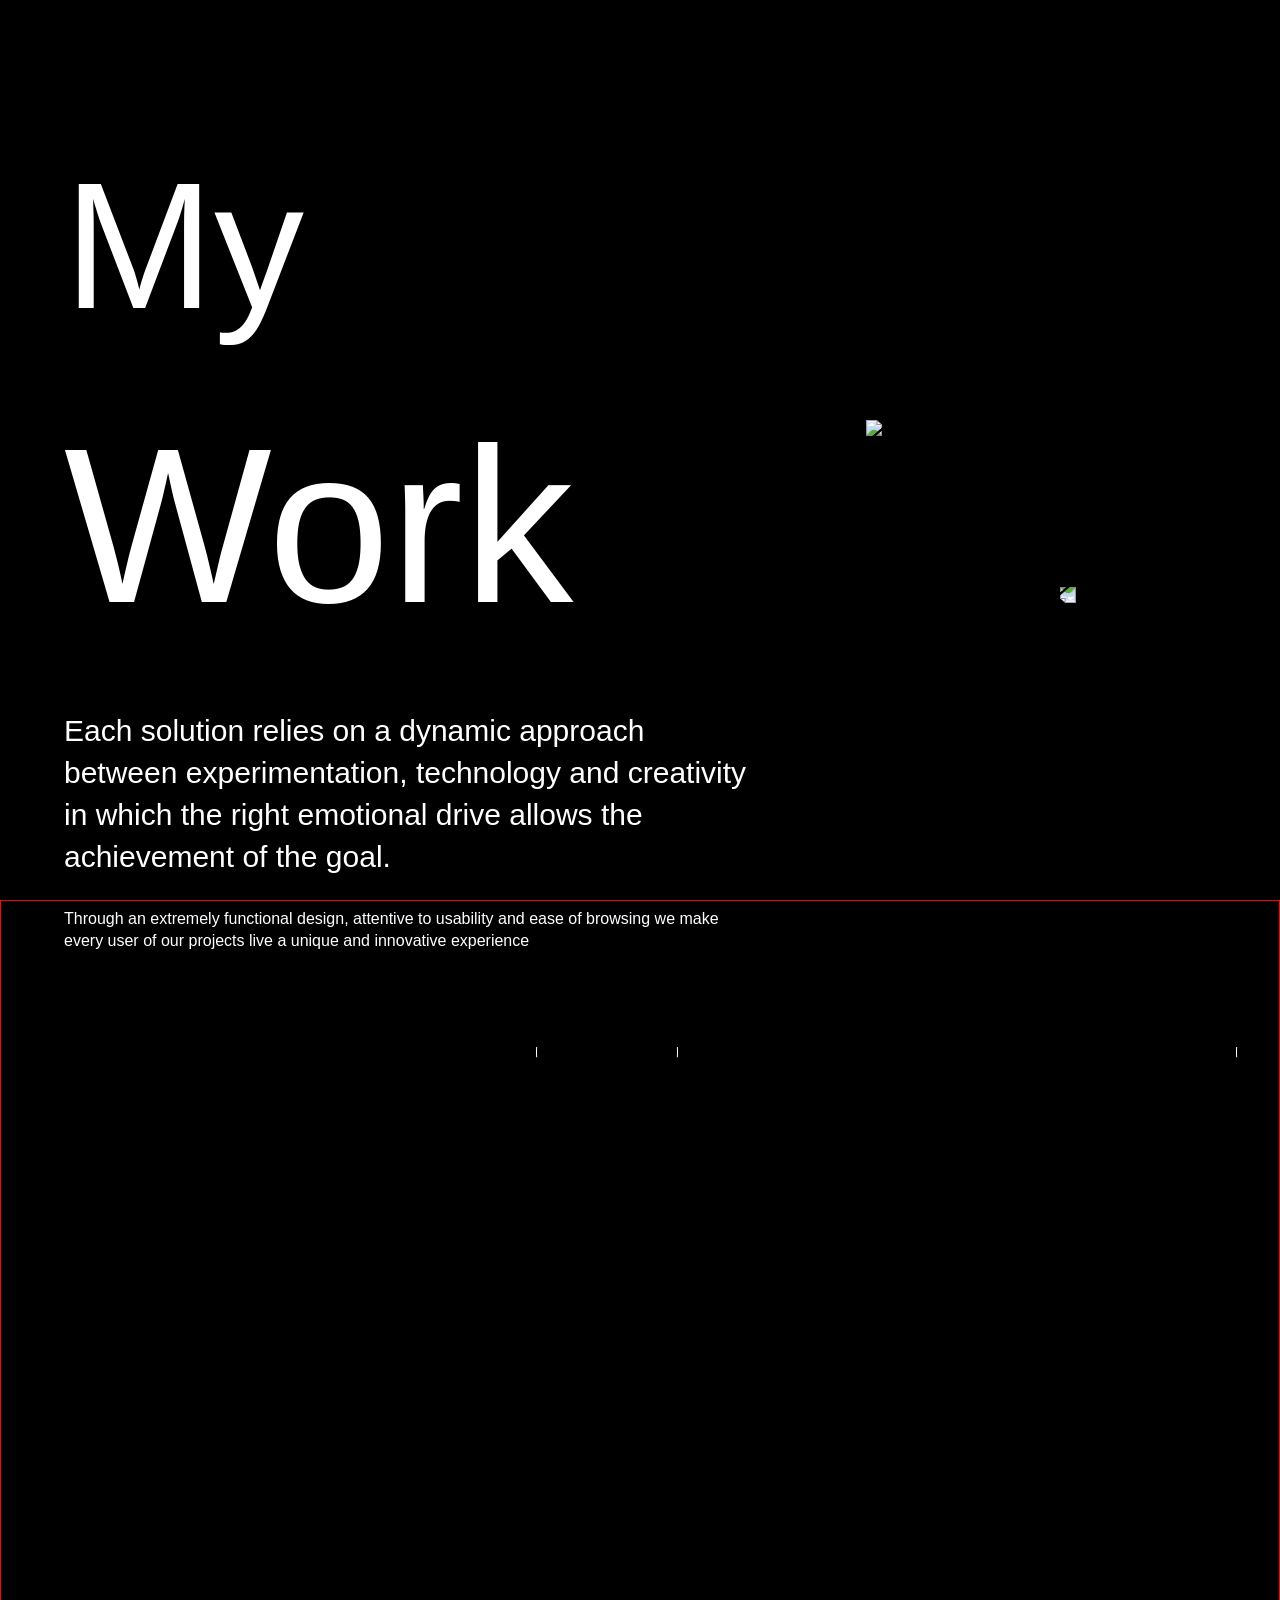
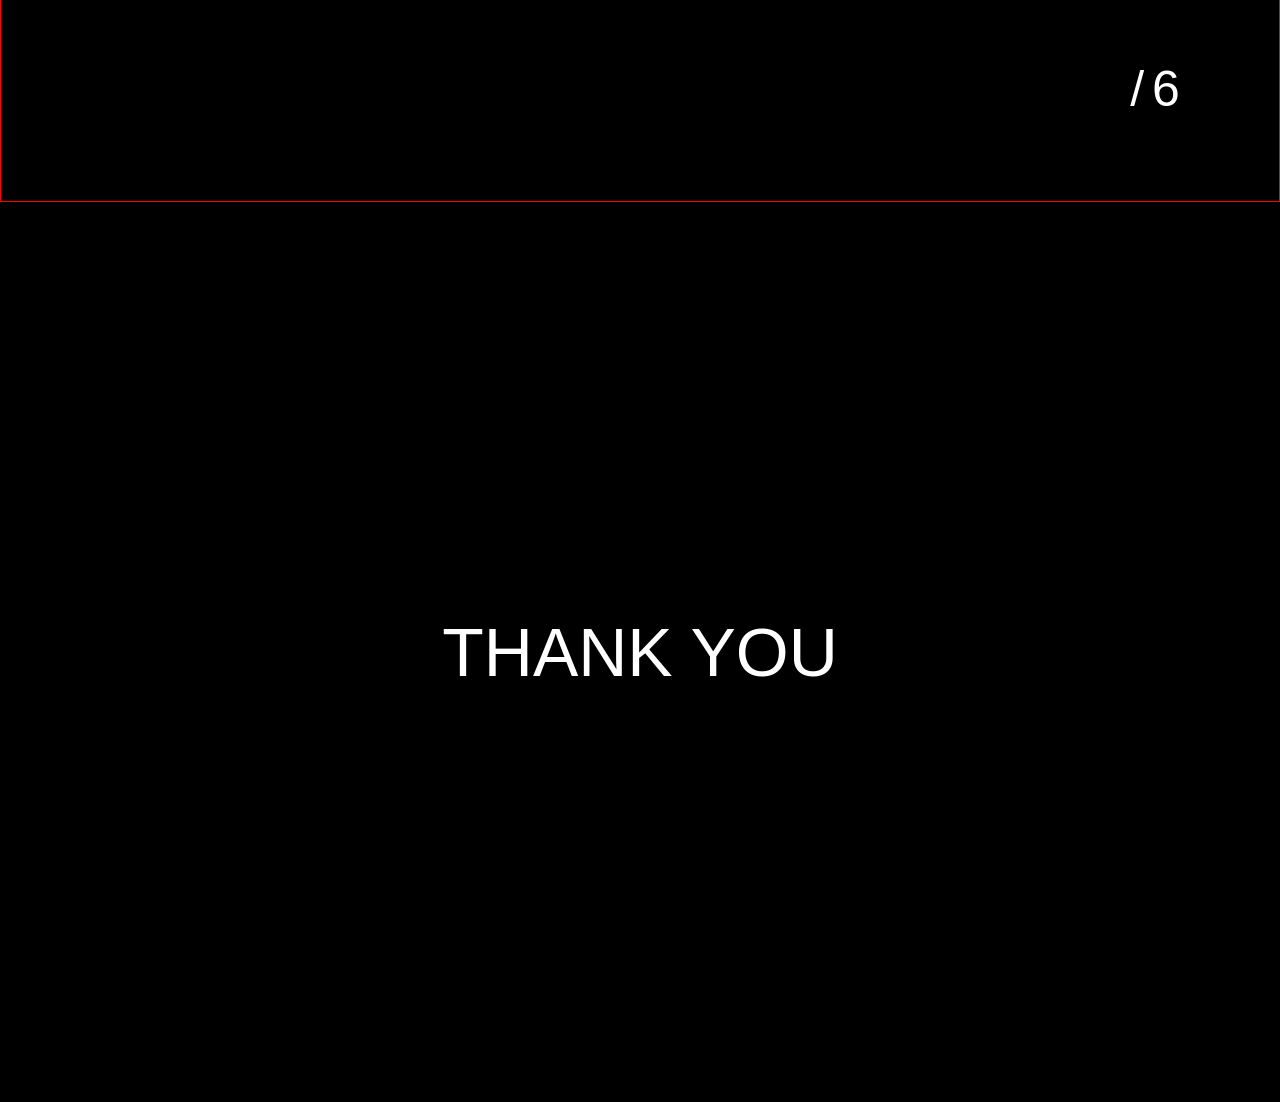
==== Step01_GSAP5 (1).html @ 1fb3a147 "수정 및 반응형" ====
<!DOCTYPE html>
<html lang="en">
<head>
    <meta charset="UTF-8">
    <meta name="viewport" content="width=device-width, initial-scale=1.0">
    <title>Step01_GSAP5.html</title>
    <link rel="stylesheet" href="css/reset.css">
    <style>
        body {font-family:'Noto Sans KR', sans-serif;font-size:16px;line-height:1.6;margin:0;}
        .wrap { position:relative; margin:0 auto; overflow:hidden; background: #000;color:#fff;}
        .visual {padding-top:150px;height:100vh;box-sizing: border-box;}
        .visual .inner {width:70%;margin:0 auto;display:flex;justify-content: space-between;}
        .visual .inner .textBox {width:60%;line-height: 1.4;}
        .visual .inner .textBox .title {font-size:180px;}
        .visual .inner .textBox .title .en2 {font-size:220px}
        .visual .inner .textBox .subTitle {font-size:30px;margin:30px 0;}
        .visual .inner .aniBox {width:350px;height:350px;position:relative;margin-top: 300px;}
        .visual .inner .aniBox img {width:100%;position: absolute;display: inline-block;}
        .visual .inner .aniBox img.spin {left:0;top:0;animation-name:spin;animation-duration: 10s;animation-timing-function: linear;animation-iteration-count: infinite;}

        @keyframes spin {
            0% {transform: rotate(0deg);}
            100% {transform: rotate(360deg);}
        }
        .visual .inner .aniBox img.arrow {left:50%;top:50%;transform: translate(-50%,-50%) rotate(180deg);width:20%;}

        .visual.motion .inner .textBox {transform: translate3d(0, 0, 0);}
        .visual.motion .inner .textBox p {animation-name:textAni3;animation-duration: 1s;}
        @keyframes textAni3{
            0% {opacity:0;}
            40% {opacity:0;transform: translate3d(0,50px,0);}
        }

        .work {height:100vh;border:1px solid red;position: relative;}
        .work ul {display: flex;padding:3% 30%;box-sizing: border-box;}
        .work ul li {width:700px;padding:100px;box-sizing: border-box;flex-shrink: 0 !important;} 
        /* padding:100px; -> li 마다 마진이 아닌 패딩으로 간격을 준 이유는 가로스크롤 길이가 li의 높이만 인식해서
        안쪽여백인 패딩은 포함이 되도 바깥여백인 마진은 포함이 안된다.
        만약 마진으로 li의 간격을 띄어준다면 중간에 리스트가 잘린 상태로 스크롤이 끝나버린다.
        
        가로스크롤 때문에 padding -> margin으로 주면 li 길이에 포함되지 않아 list가 짤림 */
        .work ul li a {display:block;width:100%;position: relative;}
        .work ul li a .imgBox {position: relative;}
        .work ul li a .imgBox img {width:100%;}
        .work ul li a .textBox {position: absolute;left:0;bottom: 10%;text-shadow: 2px 2px 10px rgba(0,0,0,0.3);}
        .work ul li a .textBox .title { font-size:60px;}
        .work ul li a .textBox .text { font-size:20px;padding-left: 5px;}

        .work ul li a .imgBox:before {content: '';width:140px;height: 140px;border-radius: 100%;border: 1px solid #fff;background: url(img/readMore2.png) no-repeat center/30px;position: absolute;left: 50%;top: 50%;transform: translate(-50%,-50%) rotate(45deg);z-index: 2;transition: all .3s;}
        .work ul li a .imgBox:after {content: '';width: 0%;height: 0%;border-radius: 100%;background: #fff url(img/readMore3.png) no-repeat center/130px;position: absolute;top: 50%;left: 50%;transform: translate(-50%,-50%);z-index: 1;animation-name:spin2;animation-duration: 10s;animation-timing-function: linear;animation-iteration-count: infinite;}
        .work ul li a .imgBox:hover img {filter: brightness(50%); transition: .3s;}
        .work ul li a .imgBox:hover::before {opacity: 1;}
        .work ul li a .imgBox:hover::after {opacity: 1;width: 140px;height: 140px;}

        @keyframes spin2 {
            0% {transform: translate(-50%,-50%) rotate(0deg);}
            100% {transform: translate(-50%,-50%) rotate(360deg);}
        }

        .work ul li a .imgBox {clip-path:inset(30%);}
        .work ul li a .textBox {opacity: 0;}

        .work .counter {position: absolute;font-size:50px;right:8%;bottom: 8%;letter-spacing: -3px;color:#fff;}
        .work .counter .now {font-size: 42px;}
        .work ul li a .num {width: 100%;}

        .con03 {width: 100%;height: 100vh;display: flex;justify-content: center;align-items: center;}
        .con03 h2 {font-size:68px;color:#fff;text-transform: uppercase;}


        @media screen and (max-width:1300px) {
            .visual {padding-top:120px;}
            .visual .inner {width:90%;}
            .visual .inner .textBox {transform: translate(0,0);}

            .work ul {padding:3% 20%;}
        }

        @media screen and (max-width:1024px) {
            .visual .inner .textBox {width: 50%;}
            .visual .inner .textBox .title {font-size:20vw;}
            .visual .inner .textBox .title .en2 {font-size:23vw;}
            .visual .inner .aniBox {bottom:10%;}
            .work { height:auto;}
            .work ul {padding:0% 5%;justify-content:space-between;flex-wrap:wrap;}
            .work ul li {padding:0;width:45%;margin-top:150px;}
            .work ul li:nth-child(2n) {margin-top:0;}
            .work ul li a .imgBox {clip-path: none;}
            .work ul li a .textBox {opacity:1;position:static;}
            .work ul li a .textBox .title {font-size: 35px;}
            .work ul li a .textBox .text {font-size:16px;}
            .work ul li a .imgBox:before, .work ul li a .imgBox:after {display:none}
            .work ul li a:hover .imgBox img {filter: brightness(100%);}
        }

        @media screen and (max-width:800px) {
            .visual .inner .textBox .title .en2 {margin-left: -25px;}
            .visual .inner .textBox .subTitle {font-size:25px;margin:0 0 30px;}
            .visual .inner .textBox {padding-left:5px;}
            .visual .inner .textBox .text {width:50%;}
            .visual .inner .aniBox {width:300px;height: 300px;margin-top: 460px;bottom: -20%;}
            .work ul li {width: 100%;margin-top: 0;margin-bottom: 30px;}
        }
    </style>
</head>
<body>
    <div class="wrap">
        <section class="visual en animate" data-animate="motion">
            <div class="inner">
                <div class="textBox">
                    <p class="title">My <span class="en2">Work</span></p>
                    <p class="subTitle">
                            Each solution relies on a dynamic approach between experimentation, technology and creativity in which
                        the right emotional drive allows the achievement of the goal.
                    </p>
                    <p class="text">
                        Through an extremely functional design, attentive to usability and ease of browsing we make every user 
                        of our projects live a unique and innovative experience  
                    </p>
                </div>
                <div class="aniBox">
                    <img src="/0322SAVE-main/images/나혼자 만레벨업.png" class="spin">
                    <img src="/0322SAVE-main/images/netmarble_positive.png" class="arrow">
                </div>
            </div>
        </section>
        <section class="work">
            <div class="counter en">
                <span class="now"></span>
                <span class="all en2">/ 6</span>
            </div>
            <ul>
                <li>
                    <a href="#">
                        <div class="num" data-text="1"></div>
                        <div class="imgBox">
                            <img src="/0322SAVE-main/images/레이븐2.jpeg">
                            
                        </div>
                        <div class="textBox">
                            <p class="title">Site name</p>
                            <p class="text en2">UI/UX Design, Web Publising</p>
                        </div>
                    </a>
                </li>
                <li>
                    <a href="#">
                        <div class="num" data-text="2"></div>
                        <div class="imgBox">
                            <img src="/0322SAVE-main/images/마구마구.png">
                            
                        </div>
                        <div class="textBox">
                            <p class="title">Site name</p>
                            <p class="text en2">UI/UX Design, Web Publising</p>
                        </div>
                    </a>
                </li>
                <li>
                    <a href="#">
                        <div class="num" data-text="3"></div>
                        <div class="imgBox">
                            <img src="/0322SAVE-main/images/레이븐2.jpeg">
                            
                        </div>
                        <div class="textBox">
                            <p class="title">Site name</p>
                            <p class="text en2">UI/UX Design, Web Publising</p>
                        </div>
                    </a>
                </li>
                <li>
                    <a href="#">
                        <div class="num" data-text="4"></div>
                        <div class="imgBox">
                            <img src="/0322SAVE-main/images/마구마구.png">
                            
                        </div>
                        <div class="textBox">
                            <p class="title">Site name</p>
                            <p class="text en2">UI/UX Design, Web Publising</p>
                        </div>
                    </a>
                </li>
                <li>
                    <a href="#">
                        <div class="num" data-text="5"></div>
                        <div class="imgBox">
                            <img src="/0322SAVE-main/images/레이븐2.jpeg">
                            
                        </div>
                        <div class="textBox">
                            <p class="title">Site name</p>
                            <p class="text en2">UI/UX Design, Web Publising</p>
                        </div>
                    </a>
                </li>
                <li>
                    <a href="#">
                        <div class="num" data-text="6"></div>
                        <div class="imgBox">
                            <img src="/0322SAVE-main/images/마구마구.png">
                            
                        </div>
                        <div class="textBox">
                            <p class="title">Site name</p>
                            <p class="text en2">UI/UX Design, Web Publising</p>
                        </div>
                    </a>
                </li>
            </ul>
        </section>
        <section class="con03">
            <h2>Thank you</h2>
        </section>
    </div>
    <script src="js/jquery-3.3.1.js"></script>
    <script src="js/scrolla.jquery.min.js"></script>
    <script src="https://cdnjs.cloudflare.com/ajax/libs/gsap/3.11.1/gsap.min.js"></script>
    <script src="https://cdnjs.cloudflare.com/ajax/libs/gsap/3.11.1/ScrollTrigger.min.js"></script>
    <script>
        $(function(){
            $('.animate').scrolla({
                mobile : true,
                once : false
            })

            gsap.registerPlugin(ScrollTrigger);

        ScrollTrigger.matchMedia({
            '(min-width:1024px)':function(){ // 반응형
                let list = gsap.utils.toArray('.work ul li');
                let scrollTween = gsap.to(list, {
                    xPercent: -100 * (list.length - 1), // 원래 리스트의 개수보다 1을 빼서 길이를 구한후에 가로로 이동
                    ease:'none',
                    scrollTrigger : {
                        trigger:'.work',
                        pin:true,
                        scrub:1,
                        start:'center center',
                        end:'300%', // 뷰포트 높이의 300% -> 숫자가 클수록 느려짐
                        //markers : true
                    }
                });

                gsap.utils.toArray('.imgBox').forEach(imgBox => {
                    gsap.timeline({
                        scrollTrigger : {
                            trigger : imgBox,
                            containerAnimation: scrollTween, // 가로스크롤에서 trigger시점을 잡아주는 필수 옵션 :: list의 길이를 구해서 가로로 이동하는 값과 .work의 영역을 가지는 scrollTween 
                            start : 'center right', // 가로스크롤 오른쪽이 bottom
                            end : 'center center',
                            scrub: true,
                            //markers:true
                        }
                    })
                    .to(imgBox, {'clip-path':'inset(0%)',ease:'none', duration:'1'},0);

                    gsap.timeline({
                        scrollTrigger : {
                            trigger : imgBox,
                            containerAnimation: scrollTween,
                            start : 'center center',
                            end : 'center left',
                            scrub: true,
                            //markers:true
                        }
                    })
                    .to(imgBox, {'clip-path':'inset(30%)',ease:'none', duration:'1'},0)

                });

                gsap.utils.toArray('.work ul li .textBox').forEach(textBox => {
                    gsap.timeline({
                        scrollTrigger : {
                            trigger : textBox,
                            containerAnimation: scrollTween, 
                            start : 'center 70%',
                            end : 'center 40%',
                            scrub: true,
                            //markers:true
                        }
                    })
                    .to(textBox, {'opacity':'1','x':'-100'},0);

                    gsap.timeline({
                        scrollTrigger : {
                            trigger : textBox,
                            containerAnimation: scrollTween,
                            start : 'center 30%',
                            end : 'center 20%',
                            scrub: true,
                            //markers:true
                        }
                    })
                    .to(textBox, {'opacity':'0'},0);

                    

                    gsap.utils.toArray('.num').forEach(function(text){
                        let num =text.getAttribute('data-text');
                        let counter = document.querySelector('.counter .now');

                        ScrollTrigger.create({
                            trigger:text,
                            start:'0% center',
                            end :'100% center',
                            scrub:true,
                            containerAnimation:scrollTween,
                            onEnter : self => {counter.innerText = num;console.log(self);}, //스크롤의 위치가 start를 지나 앞으로 이동할때 self : window 자신
                            onEnterBack : () => counter.innerText = num, //스크롤의 위치가 end를 지나 뒤로 이동할때 self : window 자신
                            // markers:true
                        })
                    })

                });



                
            }
        })


        });
        

        
    </script>
</body>
</html>
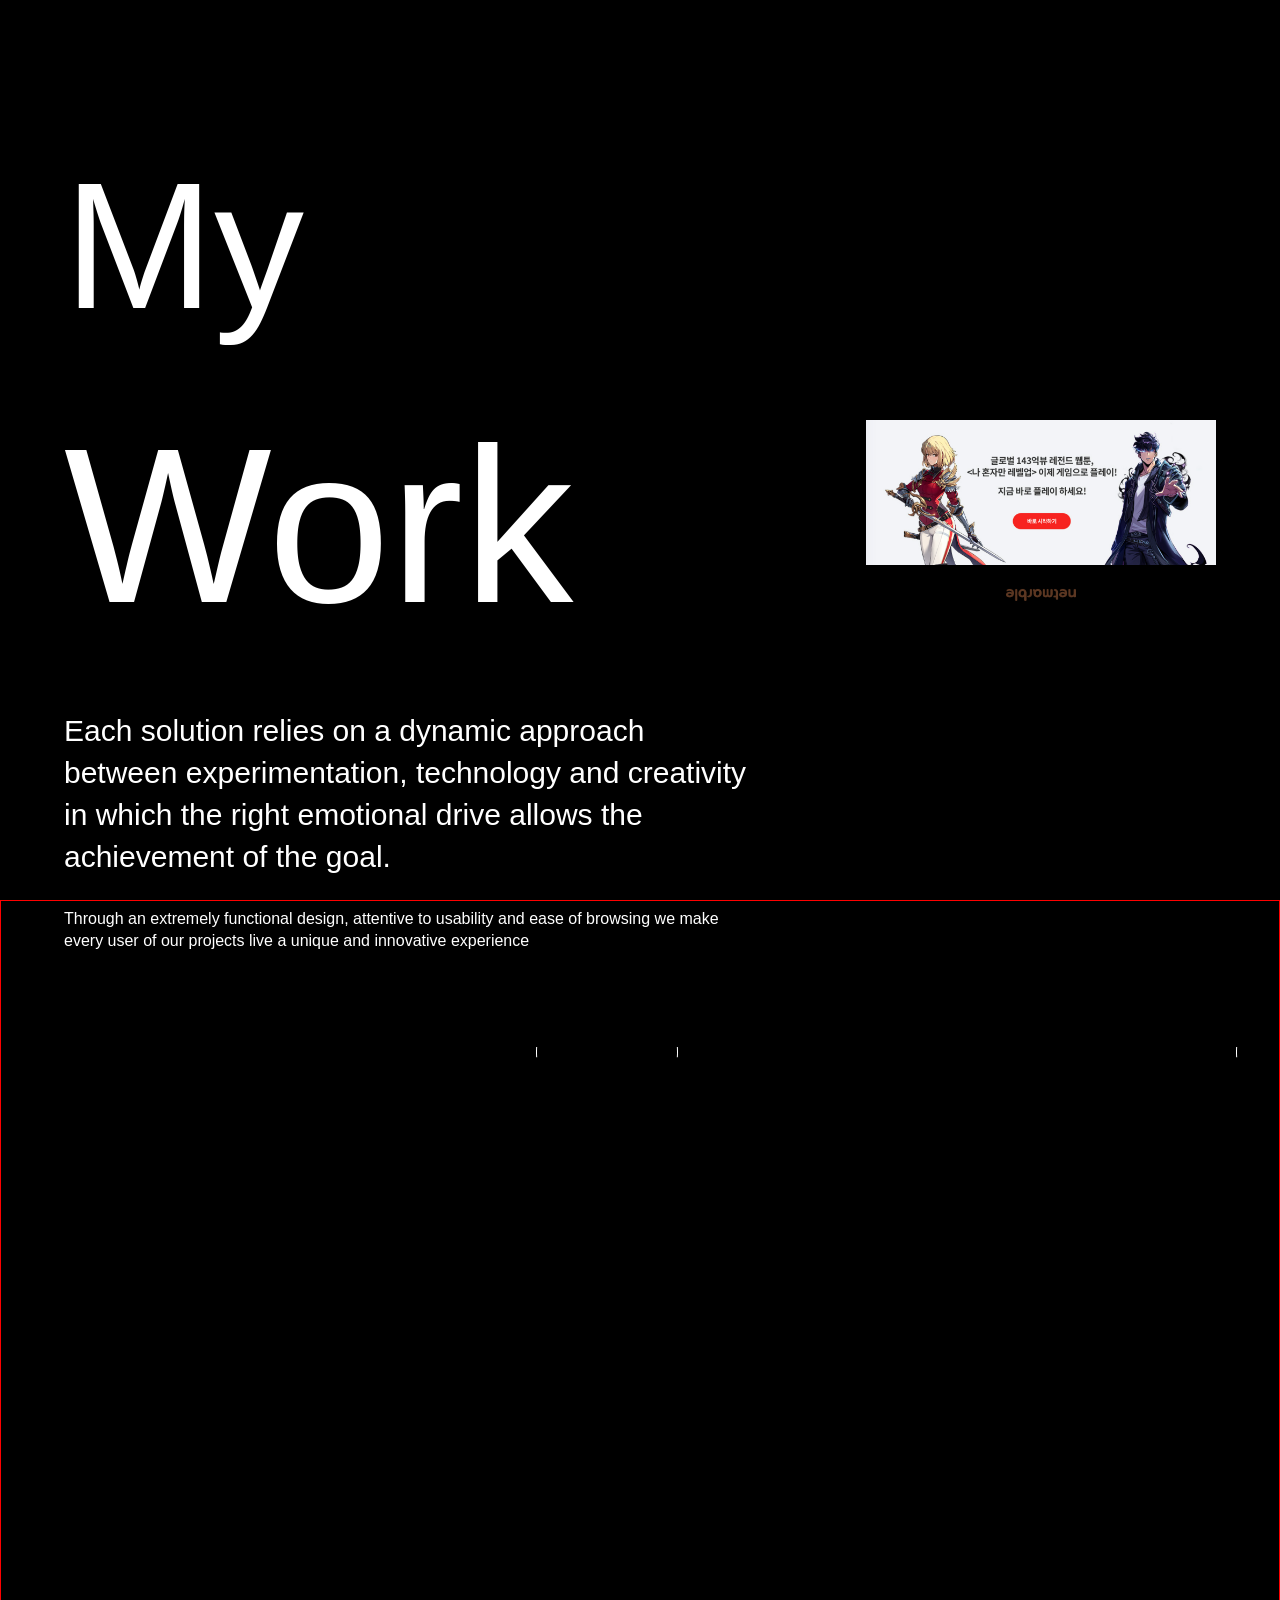
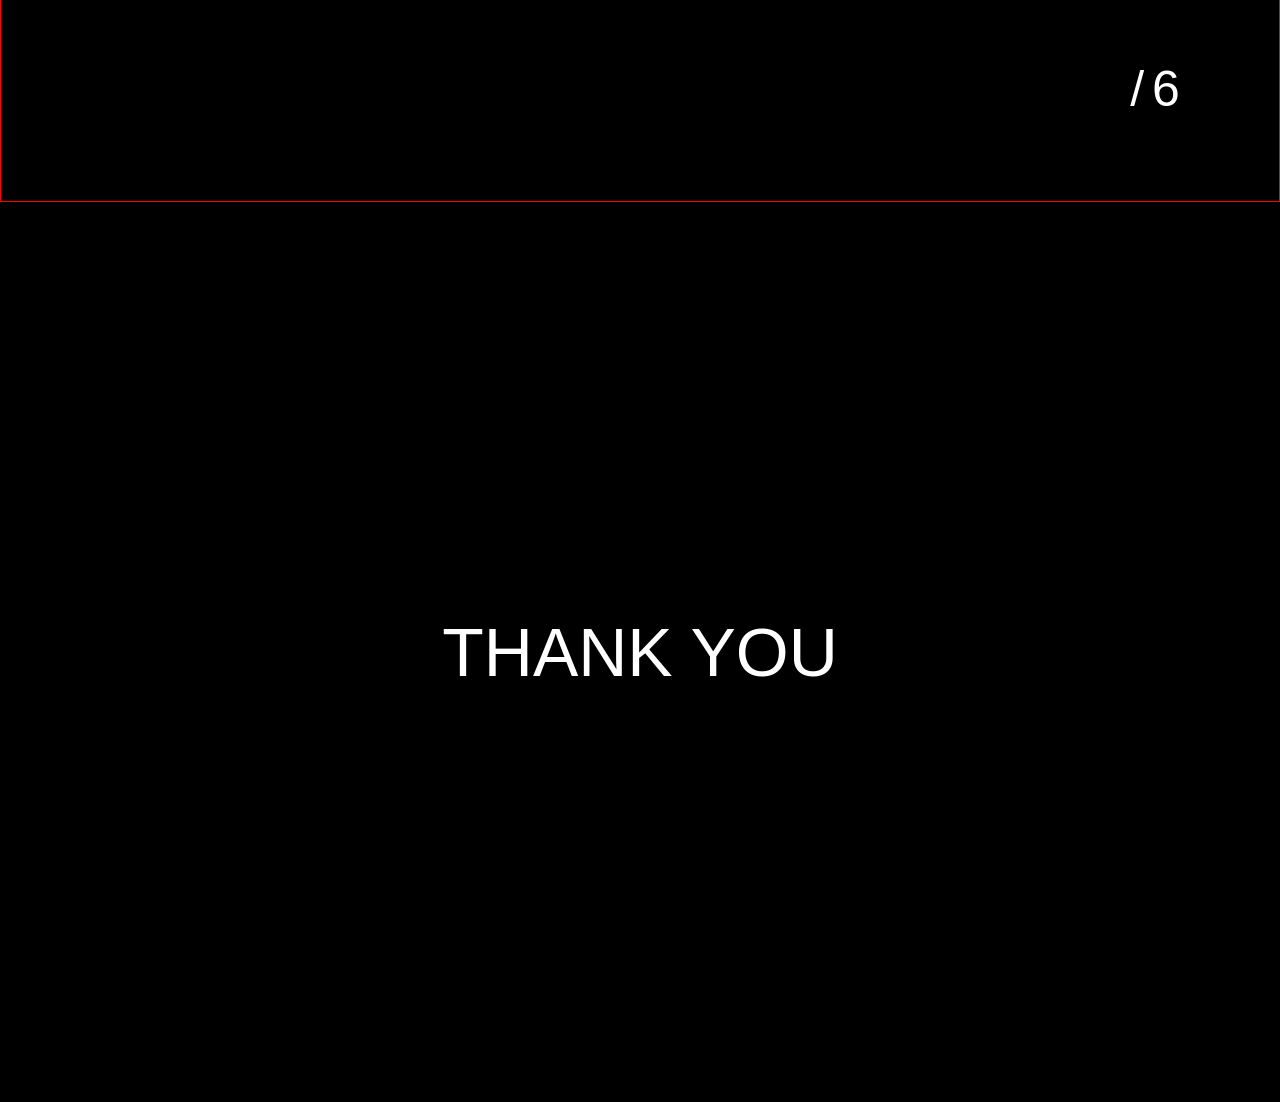
==== commit 10d4e4f8: "0405자바추가" ====
--- a/Step01_GSAP5 (1).html
+++ b/Step01_GSAP5 (1).html
@@ -119,8 +119,8 @@
                     </p>
                 </div>
                 <div class="aniBox">
-                    <img src="/0322SAVE-main/images/나혼자 만레벨업.png" class="spin">
-                    <img src="/0322SAVE-main/images/netmarble_positive.png" class="arrow">
+                    <img src="/images/나혼자 만레벨업.png" class="spin">
+                    <img src="/images/netmarble_positive.png" class="arrow">
                 </div>
             </div>
         </section>
